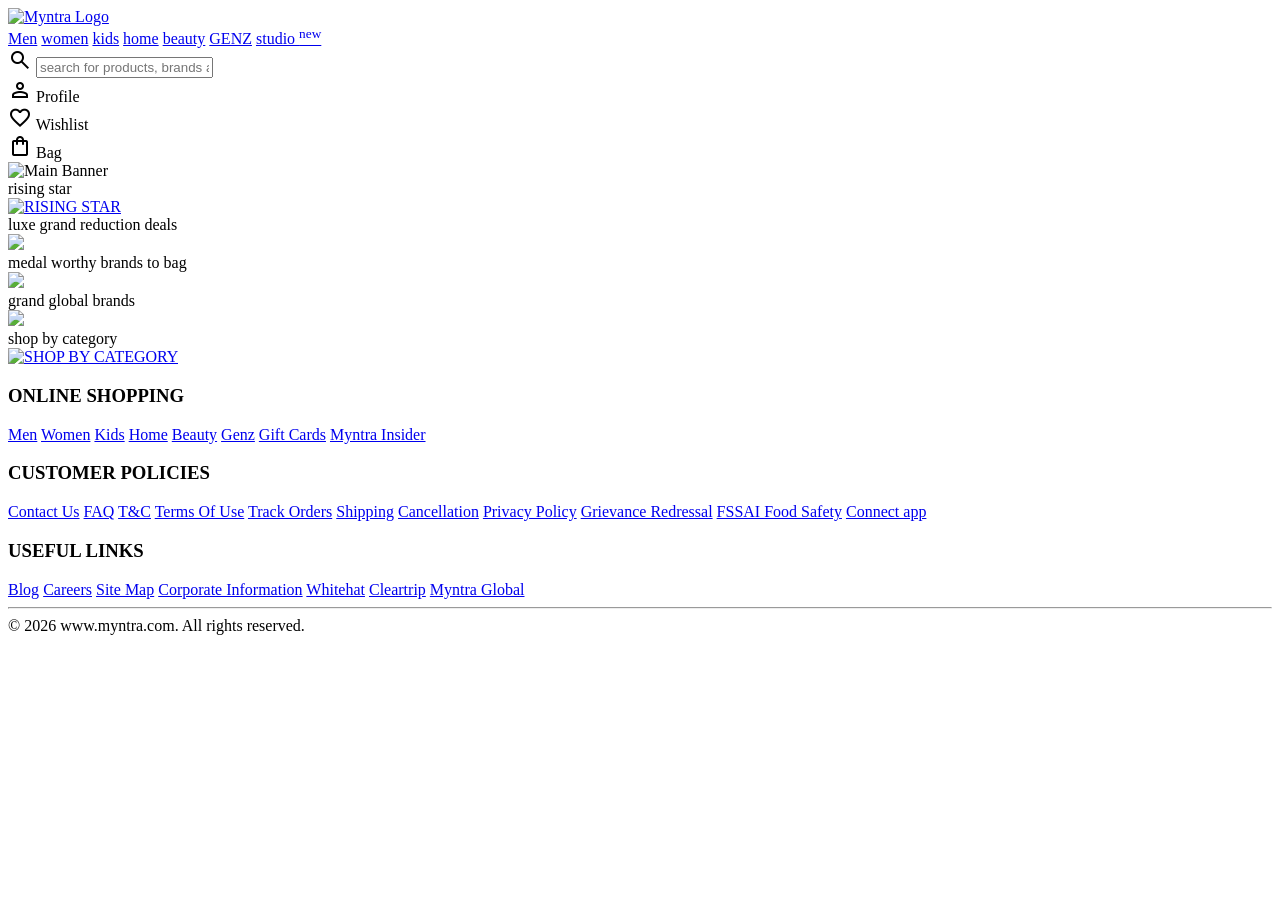
==== index.html @ ea16ca90 "Rename Myntra project/index.html to index.html" ====
<!DOCTYPE html>
<html lang="en">
<head>
    <title>Myntra Clone</title>
    <link rel="stylesheet" href="index.css">
    <!--goggle icon-->
   <link href="https://fonts.googleapis.com/css2?family=Material+Symbols+Outlined" rel="stylesheet">
</head>
<body>
    <header>
        <div class="logo_container">
            <a href="#"><img class="myntra_home"src="images/myntra-logo.png" alt="Myntra Logo"></a>
        </div>
        <nav class="nav_bar">
            <a href="#">Men</a>
            <a href="#">women</a>
            <a href="#">kids</a>
            <a href="#">home</a>
            <a href="#">beauty</a>
            <a href="#">GENZ</a>
            <!-- using superscript for equation like thing-->
            <a href="#">studio <sup>new</sup></a>
        </nav>
        <div class="search_bar">
        <span class="material-symbols-outlined search_icon">search</span>
        <input class="search_input"placeholder="search for products, brands and more">
   </div>
        <div class="action_bar">
        <div class="action_container">
      <span class="material-symbols-outlined action_icon">person</span>
        <span class="action_name">Profile</span>
    </div>
        <div class="action_container">
      <span class="material-symbols-outlined action_icon">favorite</span>
        <span class="action_name">Wishlist</span>
    </div>
       <div class="action_container">
     <span class="material-symbols-outlined action_icon">shopping_bag</span>
        <span class="action_name">Bag</span>
    </div>
</div>
    </header>
    <main>
    <div class="banner_container"><img class="banner_image" src="images/banner.png" alt="Main Banner"></div>
    <div class="category_heading">rising star</div>
    <div class="category_item"> 
    <a href="#"><img class="sale_item" src="images/categories/rising_star.png" alt="RISING STAR"></a>

     <div class="category_heading">luxe grand reduction deals</div>
     <a href="#"><img class="sale_item" src="images/categories/Luxe.png"></a>

     <div class="category_heading">medal worthy brands to bag</div>
     <a href="#"><img class="sale_item" src="images/categories/Medal.png"></a>

     <div class="category_heading">grand global brands</div>
     <a href="#"><img class="sale_item" src="images/categories/grand.png"></a>

      <div class="category_heading">shop by category</div>
     <a href="#"><img class="sale_item" src="images/categories/Shop.png" alt="SHOP BY CATEGORY"></a>
        
    </div>
    </main>
    <footer>
        <div class="footer_container">
        <div class="footer_column">
            <h3>ONLINE SHOPPING</h3>
            <a href="#">Men</a>
            <a href="#">Women</a>
            <a href="#">Kids</a>
            <a href="#">Home</a>
            <a href="#">Beauty</a>
            <a href="#">Genz</a>
            <a href="#">Gift Cards</a>
            <a href="#">Myntra Insider</a>
        </div>
       
     <div class="footer_column">
            <h3>CUSTOMER POLICIES</h3>

            <a href="#">Contact Us</a>
            <a href="#">FAQ</a>
            <a href="#">T&C</a>
            <a href="#">Terms Of Use</a>
            <a href="#">Track Orders</a>
            <a href="#">Shipping</a>
            <a href="#">Cancellation</a>
            <a href="#">Privacy Policy</a>
             <a href="#">Grievance Redressal</a>
              <a href="#">FSSAI Food Safety</a>
               <a href="#">Connect app</a>
         </div>

         <div class="footer_column">
            <h3>USEFUL LINKS</h3>

            <a href="#">Blog</a>
            <a href="#">Careers</a>
            <a href="#">Site Map</a>
            <a href="#">Corporate Information</a>
            <a href="#">Whitehat</a>
            <a href="#">Cleartrip</a>
            <a href="#">Myntra Global</a>
     </div> 

        </div>
     <hr>

     <div class="copyright">
        © 2026 www.myntra.com. All rights reserved.

     </div>

    </footer>
</body>
</html>
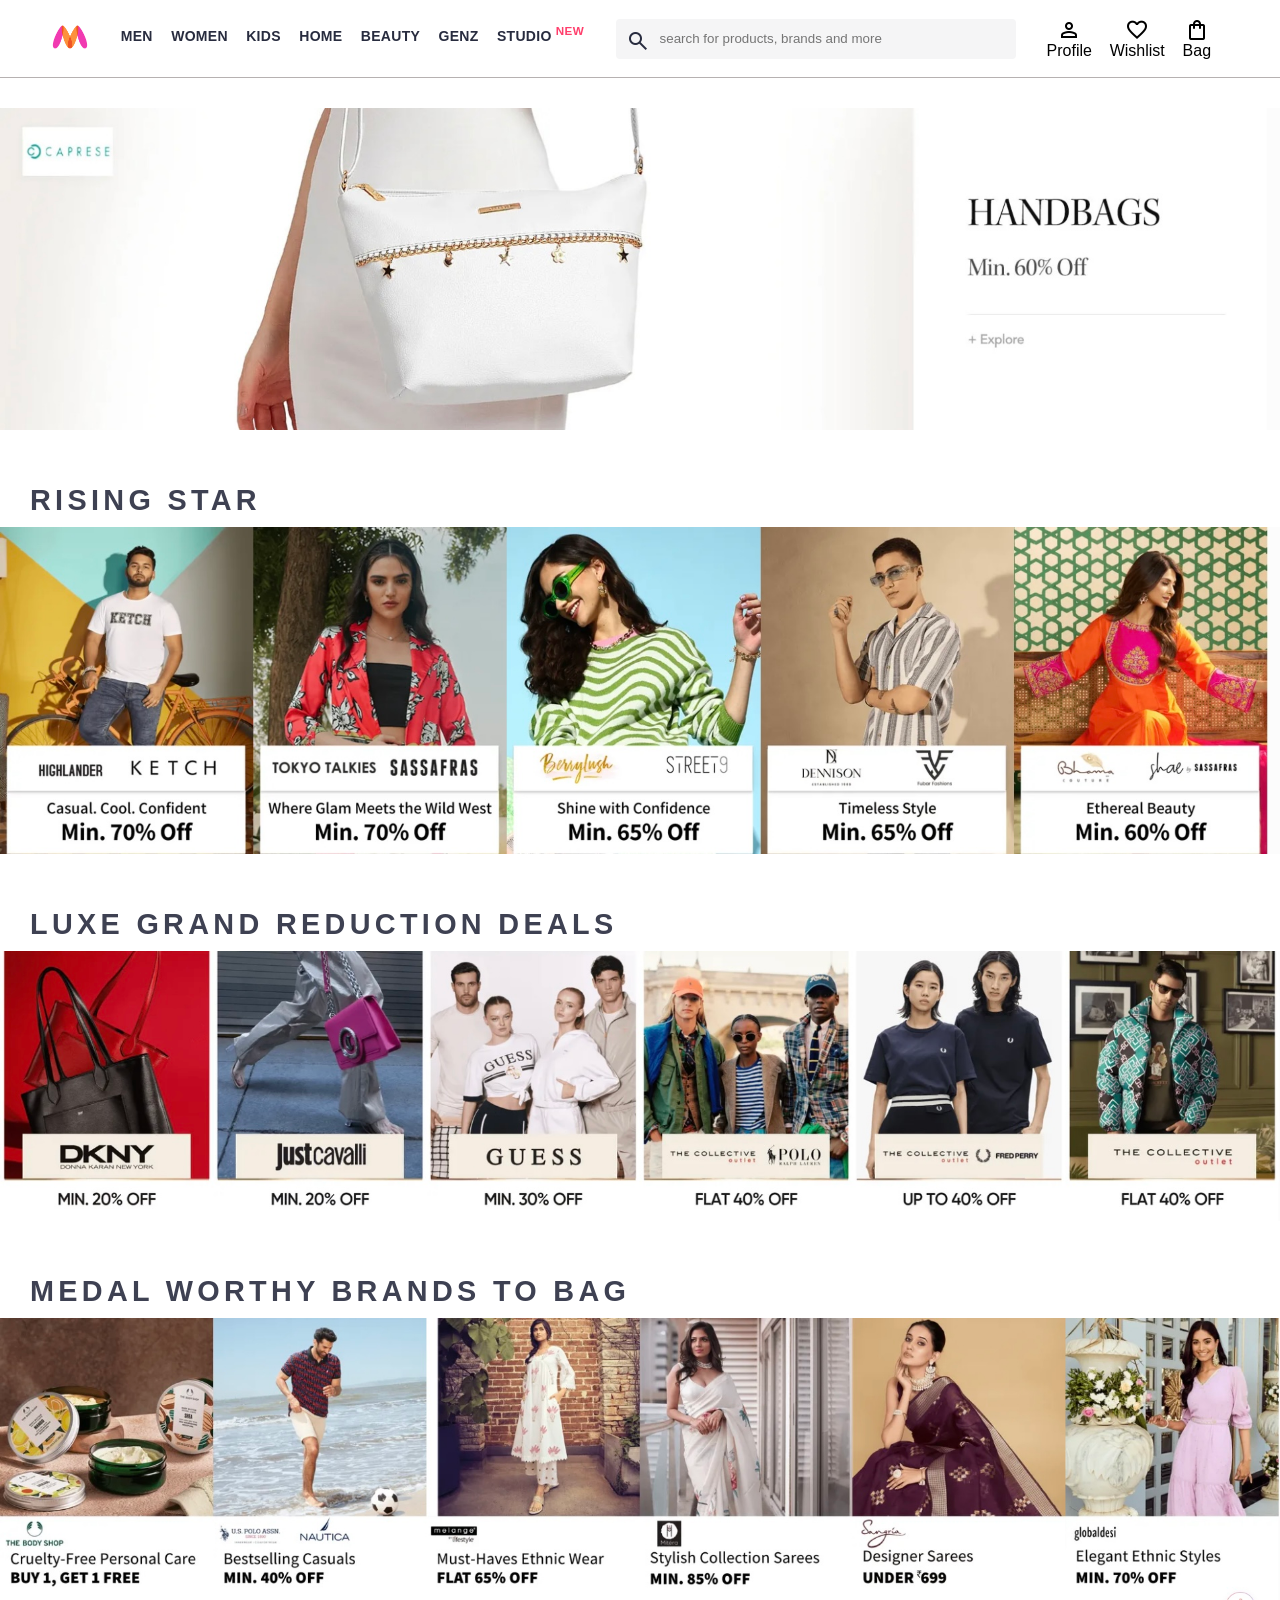
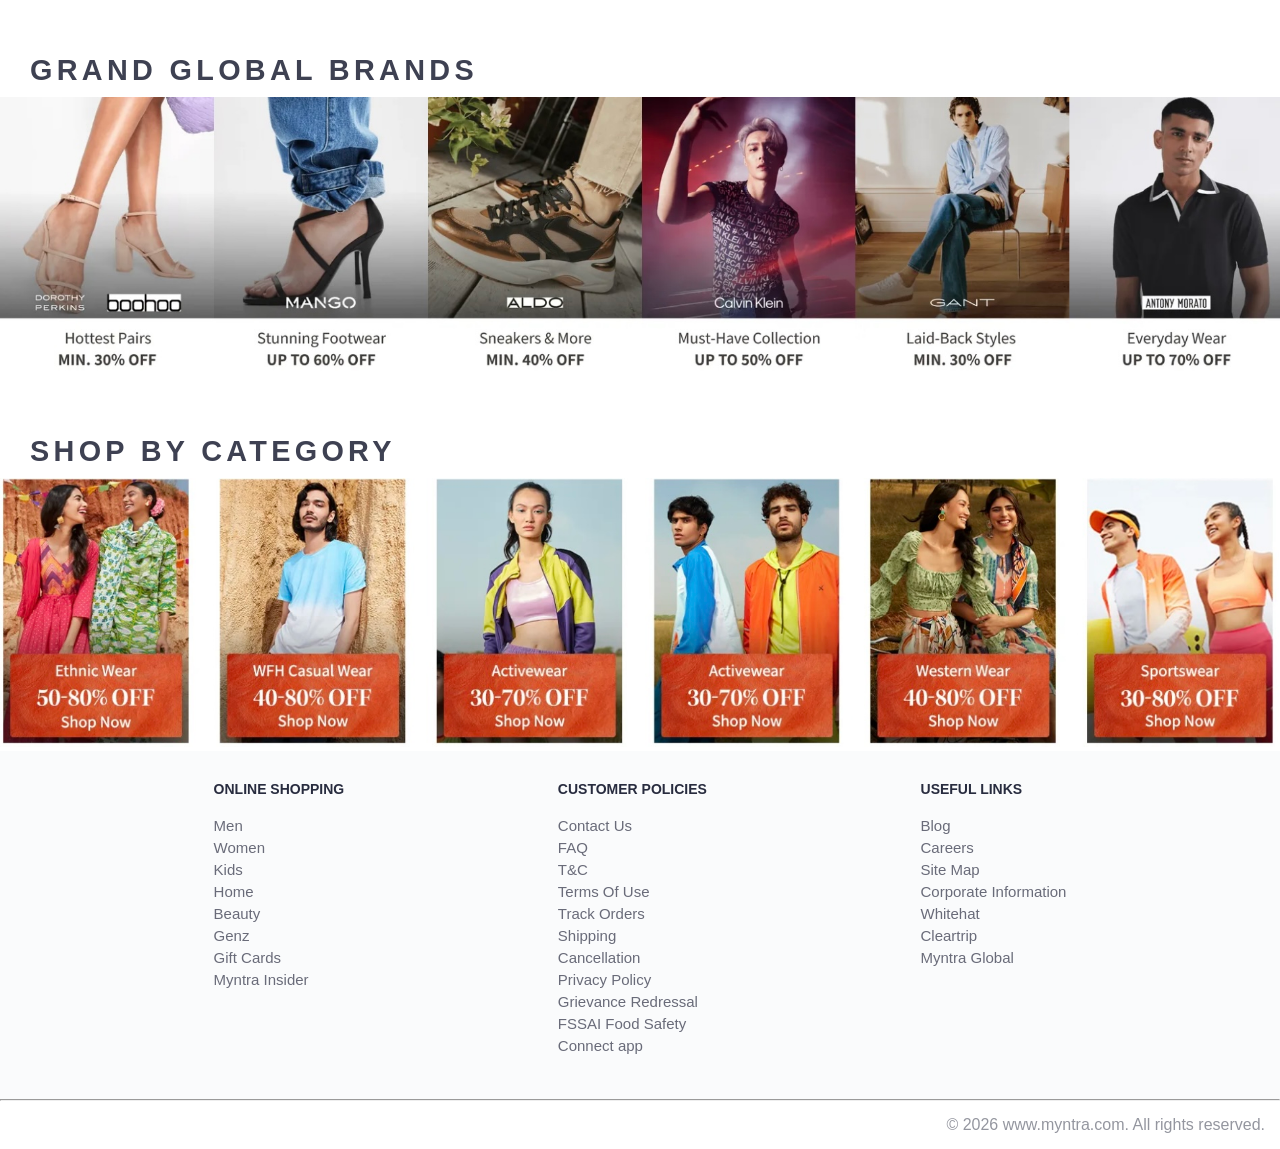
==== commit 7928d219: "Fix image paths in index.html" ====
--- a/index.html
+++ b/index.html
@@ -9,7 +9,7 @@
 <body>
     <header>
         <div class="logo_container">
-            <a href="#"><img class="myntra_home"src="images/myntra-logo.png" alt="Myntra Logo"></a>
+            <a href="#"><img class="myntra_home"src="myntra-logo.png" alt="Myntra Logo"></a>
         </div>
         <nav class="nav_bar">
             <a href="#">Men</a>
@@ -41,22 +41,22 @@
 </div>
     </header>
     <main>
-    <div class="banner_container"><img class="banner_image" src="images/banner.png" alt="Main Banner"></div>
+    <div class="banner_container"><img class="banner_image" src="banner.png" alt="Main Banner"></div>
     <div class="category_heading">rising star</div>
     <div class="category_item"> 
-    <a href="#"><img class="sale_item" src="images/categories/rising_star.png" alt="RISING STAR"></a>
+    <a href="#"><img class="sale_item" src="rising_star.png" alt="RISING STAR"></a>
 
      <div class="category_heading">luxe grand reduction deals</div>
-     <a href="#"><img class="sale_item" src="images/categories/Luxe.png"></a>
+     <a href="#"><img class="sale_item" src="Luxe.png"></a>
 
      <div class="category_heading">medal worthy brands to bag</div>
-     <a href="#"><img class="sale_item" src="images/categories/Medal.png"></a>
+     <a href="#"><img class="sale_item" src="Medal.png"></a>
 
      <div class="category_heading">grand global brands</div>
-     <a href="#"><img class="sale_item" src="images/categories/grand.png"></a>
+     <a href="#"><img class="sale_item" src="grand.png"></a>
 
       <div class="category_heading">shop by category</div>
-     <a href="#"><img class="sale_item" src="images/categories/Shop.png" alt="SHOP BY CATEGORY"></a>
+     <a href="#"><img class="sale_item" src="Shop.png" alt="SHOP BY CATEGORY"></a>
         
     </div>
     </main>
--- a/index.css
+++ b/index.css
@@ -0,0 +1,142 @@
+*{
+    margin: 0;
+    padding: 0;
+    font-family: Figtree-Regular, -apple-system, BlinkMacSystemFont, Segoe UI, Roboto, Helvetica, Arial, sans-serif;
+    box-sizing: border-box;
+}
+header{
+    display: flex;
+    background-color:white;
+    min-height:60px;
+    justify-content: space-between;
+    align-items: center;
+    border-bottom:1px solid #b6b1b1;
+}
+.myntra_home{
+    height: 38px;
+}
+.logo_container{
+    margin-left: 4%;
+}
+.action_bar{
+    margin-right: 4%;
+}
+.nav_bar{
+    display: flex;
+    min-width: 500px;
+    justify-content: space-evenly;
+}
+
+.nav_bar a{
+    font-size: 14px;
+    letter-spacing: .3px;
+    color: #282c3f;
+    font-weight: 700;
+    text-transform: uppercase;
+    text-decoration: none;
+    padding: 28px 0;
+    border-bottom: 5px solid white;
+    
+}
+.nav_bar a:hover{
+    border-bottom: 4px solid #f54e77;
+}
+.nav_bar a sup{
+    text-align: left;
+    color: #ff3f6c;
+    line-height: 0;
+}
+.search_bar{
+    height: 40px;
+    min-width:400px;
+    display: flex;
+}
+.search_icon{
+    box-sizing: content-box;
+    height: 20px;
+    padding: 10px;
+
+    background-color: #f5f5f6;
+     color: #282c3f;
+     font-weight: 300;
+     border-radius: 4px 0 0 4px;
+ }
+
+.search_input{
+    color: #696e79;;
+    background-color: #f5f5f6;
+    flex-grow: 1;
+    height: 40px;
+    border: 0;
+    border-radius: 0 4px 4px 0;
+}
+
+.action_bar{
+    display: flex;
+    min-width: 200px;
+    justify-content: space-evenly;
+}
+
+.action_container{
+    display: flex;
+    flex-direction: column;
+    align-items: center;
+}
+
+/*Main section*/
+.banner_container{
+    margin: 30px 0;
+}
+.banner_image{
+    width: 100%;
+}
+.category_heading{
+        text-transform: uppercase;
+    color: #3e4152;
+    letter-spacing: .15em;
+    font-size: 1.8em;
+    margin: 50px 0 10px 30px;
+    max-height: 5em;
+    font-weight: 700;
+}
+.category_item{
+    display: flex;
+    flex-wrap: wrap;
+    justify-content: space-between;
+
+}
+.sale_item{
+ width: 100%;
+}
+
+.footer_container{
+    padding: 30px 0px 40px 0px;
+    background-color: #FAFBFC;
+    display: flex;
+    justify-content: space-evenly;
+}
+
+.footer_column{
+    display: flex;
+    flex-direction: column;
+}
+
+.footer_column h3{
+    color: #282c3f;
+    font-size: 14px;
+    margin-bottom: 20px;
+}
+
+.footer_column a{
+     color: #696b79; 
+     font-size: 15px;
+     text-decoration: none;
+     padding-bottom: 5px;
+}
+
+.copyright{
+    color: #94969f;
+    text-align: end;
+    padding: 15px;
+}
+
